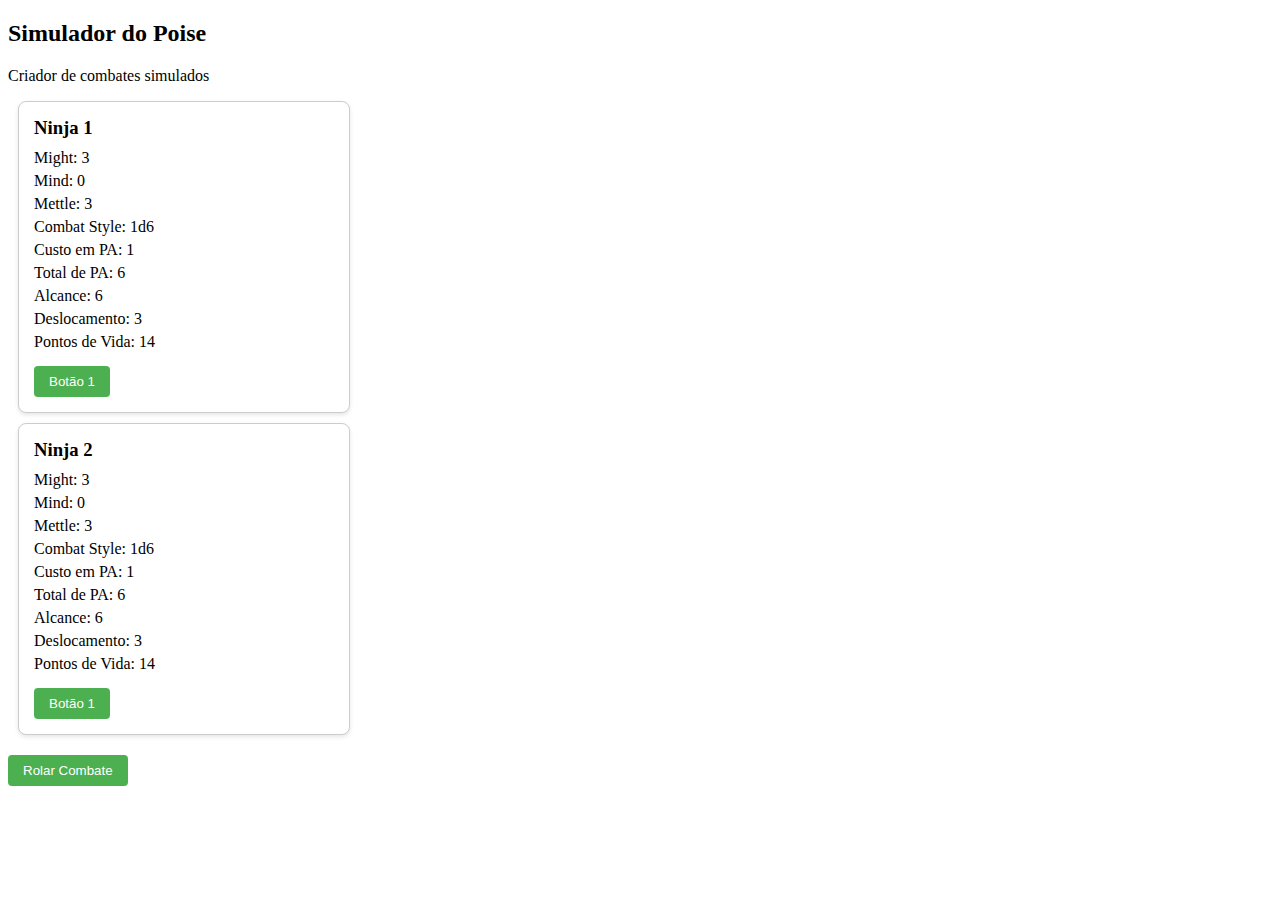
==== index.html @ 33568610 "inicio batalha" ====
<!DOCTYPE html>
<html lang="pt-BR">
<head>
    <meta charset="UTF-8">
    <meta name="viewport" content="width=device-width, initial-scale=1.0">
    <script src="script.js"></script>
    <title>PoiseSimulator</title>
    
</head>
<body>
    <!-- <header>
        <h1>Bem-vindo</h1>
    </header> -->

    <main>
        <section>
            <h2>Simulador do Poise</h2>
            <p>Criador de combates simulados</p>
        </section>
    </main>



    <script>

        const Army = [];
        Army[0] = new Personagem("Ninja 1 ", 1, 3, 0, 6, 3);
        Army[1] = new Personagem("Ninja 2 ", 1, 3, 0, 6, 3);

        // let a = 0;
        // for (let i = 0; i <= 3; i++){
        //     for(let j = (3-i); j <= 3; j++){
        //         Army.push(new Personagem(`Joe${a}`, 1, i, j, 8, 3));
        //         a++;
        //     }
        // }
      

        for (let i = 0; i < Army.length; i++){
            document.body.innerHTML += `
                <div style="
                    border: 1px solid #ccc;
                    border-radius: 8px;
                    padding: 15px;
                    margin: 10px;
                    width: 300px;
                    box-shadow: 0 2px 4px rgba(0,0,0,0.1);
                    background-color: #fff;
                ">
                    <h3 style="margin: 0 0 10px 0">${Army[i].nome}</h3>
                    <p style="margin: 5px 0">Might: ${Army[i].might}</p>
                    <p style="margin: 5px 0">Mind: ${Army[i].mind}</p>
                    <p style="margin: 5px 0">Mettle: ${Army[i].mettle}</p>
                    <p style="margin: 5px 0">Combat Style: 1d${Army[i].dadoArma}</p>
                    <p style="margin: 5px 0">Custo em PA: ${Army[i].costPA}</p>
                    <p style="margin: 5px 0">Total de PA: ${Army[i].totalPA}</p>
                    <p style="margin: 5px 0">Alcance: ${Army[i].reach}</p>
                    <p style="margin: 5px 0">Deslocamento: ${Army[i].desloc}</p>
                    <p style="margin: 5px 0">Pontos de Vida: ${Army[i].hitPoints}</p>

                    <button onclick="" style="
                        padding: 8px 15px;
                        background-color: #4CAF50;
                        color: white;
                        border: none;
                        border-radius: 4px;
                        cursor: pointer;
                        margin-top: 10px;
                    ">
                        Botão 1
                    </button>
                    
                </div>
            `;

         
            //console.log(Army[i]);
        }


    </script>
    <button onclick="combate(Army[0],Army[1], 45)" style="
    padding: 8px 15px;
    background-color: #4CAF50;
    color: white;
    border: none;
    border-radius: 4px;
    cursor: pointer;
    margin-top: 10px;
    ">Rolar Combate</button>

</body>
</html>
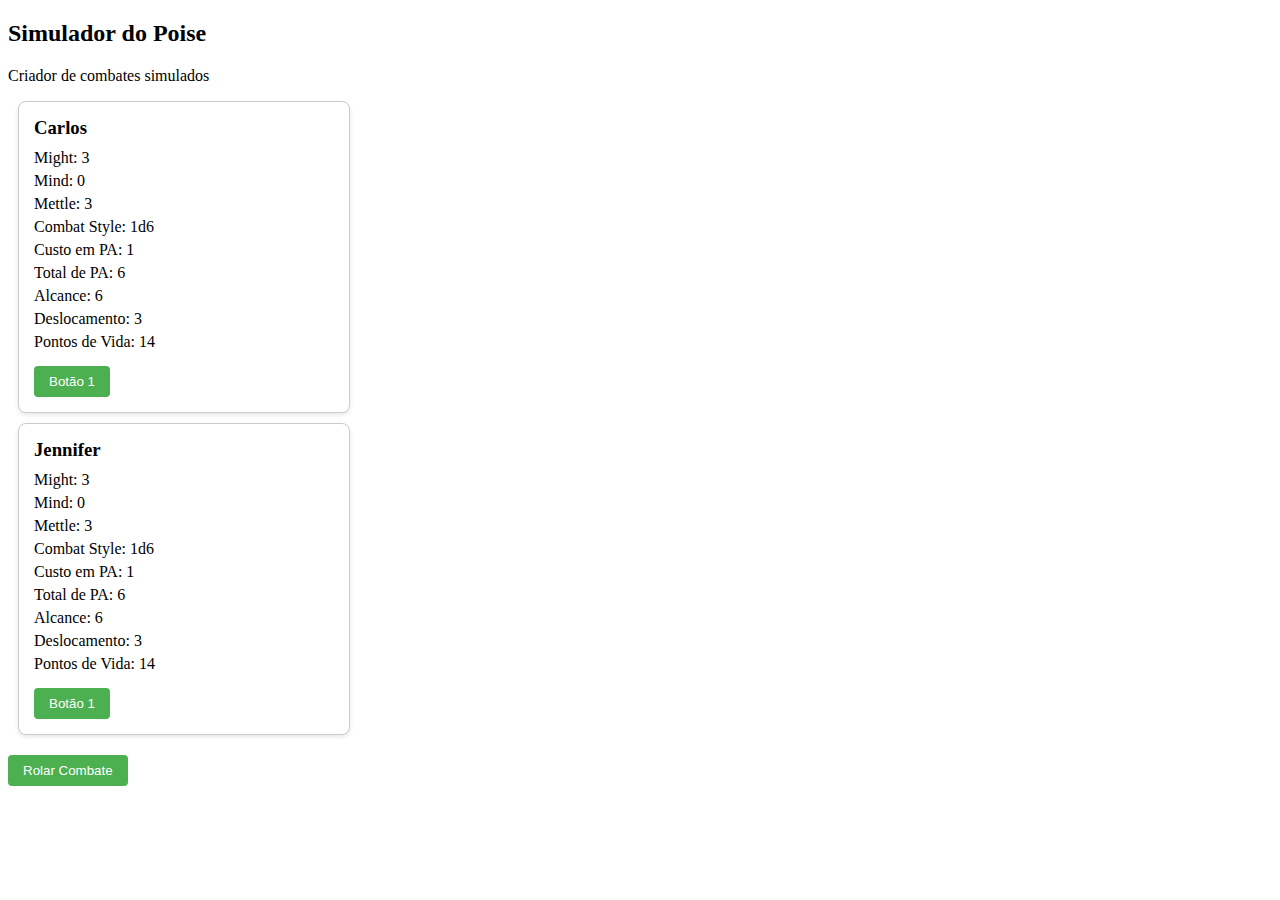
==== commit 0d4d74c8: "iniciativa correta e inicio de porrada" ====
--- a/index.html
+++ b/index.html
@@ -24,8 +24,8 @@
     <script>
 
         const Army = [];
-        Army[0] = new Personagem("Ninja 1 ", 1, 3, 0, 6, 3);
-        Army[1] = new Personagem("Ninja 2 ", 1, 3, 0, 6, 3);
+        Army[0] = new Personagem("Carlos", 1, 3, 0, 6, 3);
+        Army[1] = new Personagem("Jennifer", 1, 3, 0, 6, 3);
 
         // let a = 0;
         // for (let i = 0; i <= 3; i++){
@@ -79,7 +79,7 @@
 
 
     </script>
-    <button onclick="combate(Army[0],Army[1], 45)" style="
+    <button onclick="combate(Army[0],Army[1], rolarDados(50))" style="
     padding: 8px 15px;
     background-color: #4CAF50;
     color: white;
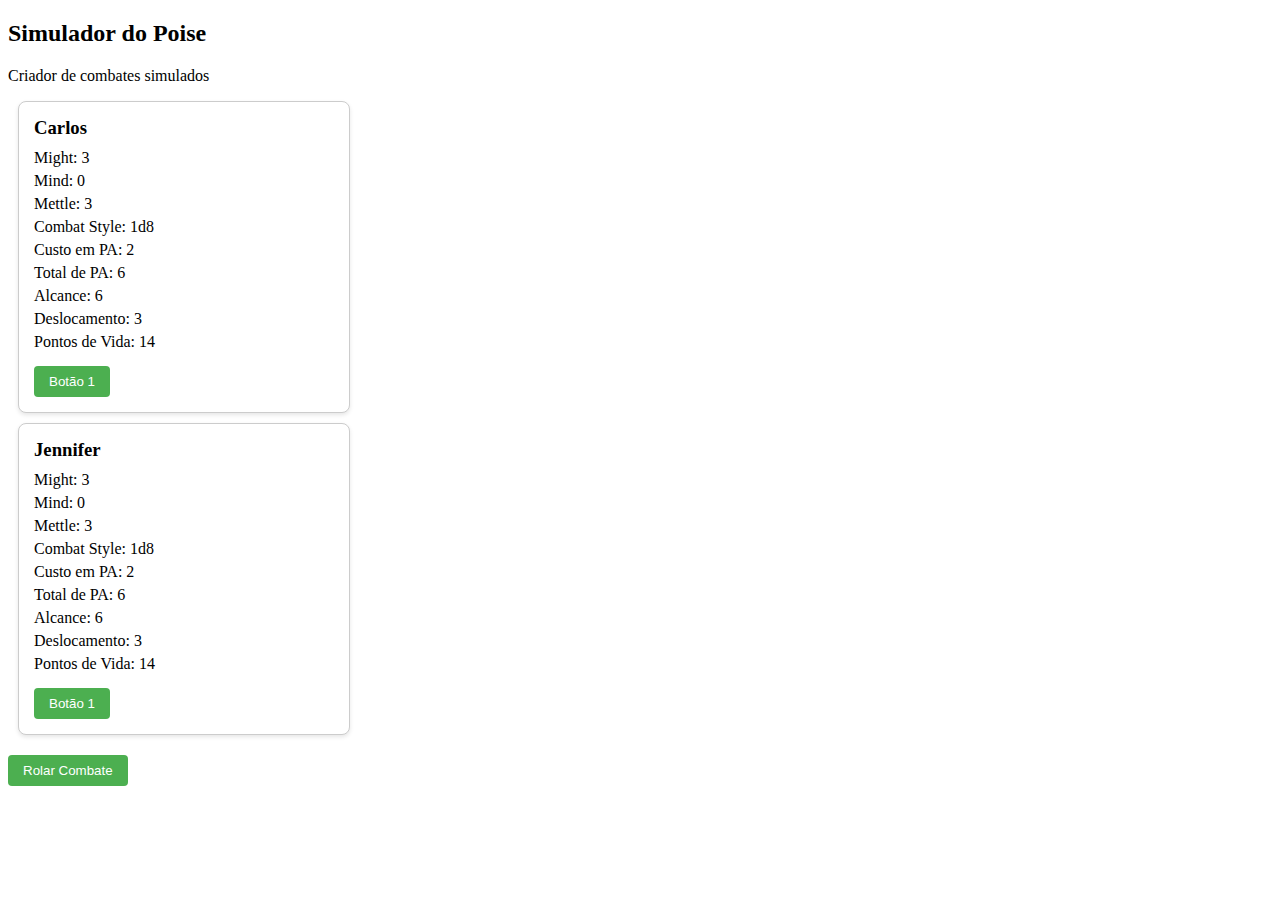
==== commit 111d84ce: "a" ====
--- a/index.html
+++ b/index.html
@@ -24,8 +24,8 @@
     <script>
 
         const Army = [];
-        Army[0] = new Personagem("Carlos", 1, 3, 0, 6, 3);
-        Army[1] = new Personagem("Jennifer", 1, 3, 0, 6, 3);
+        Army[0] = new Personagem("Carlos", 1, 3, 0, 8, 3);
+        Army[1] = new Personagem("Jennifer", 1, 3, 0, 8, 3);
 
         // let a = 0;
         // for (let i = 0; i <= 3; i++){
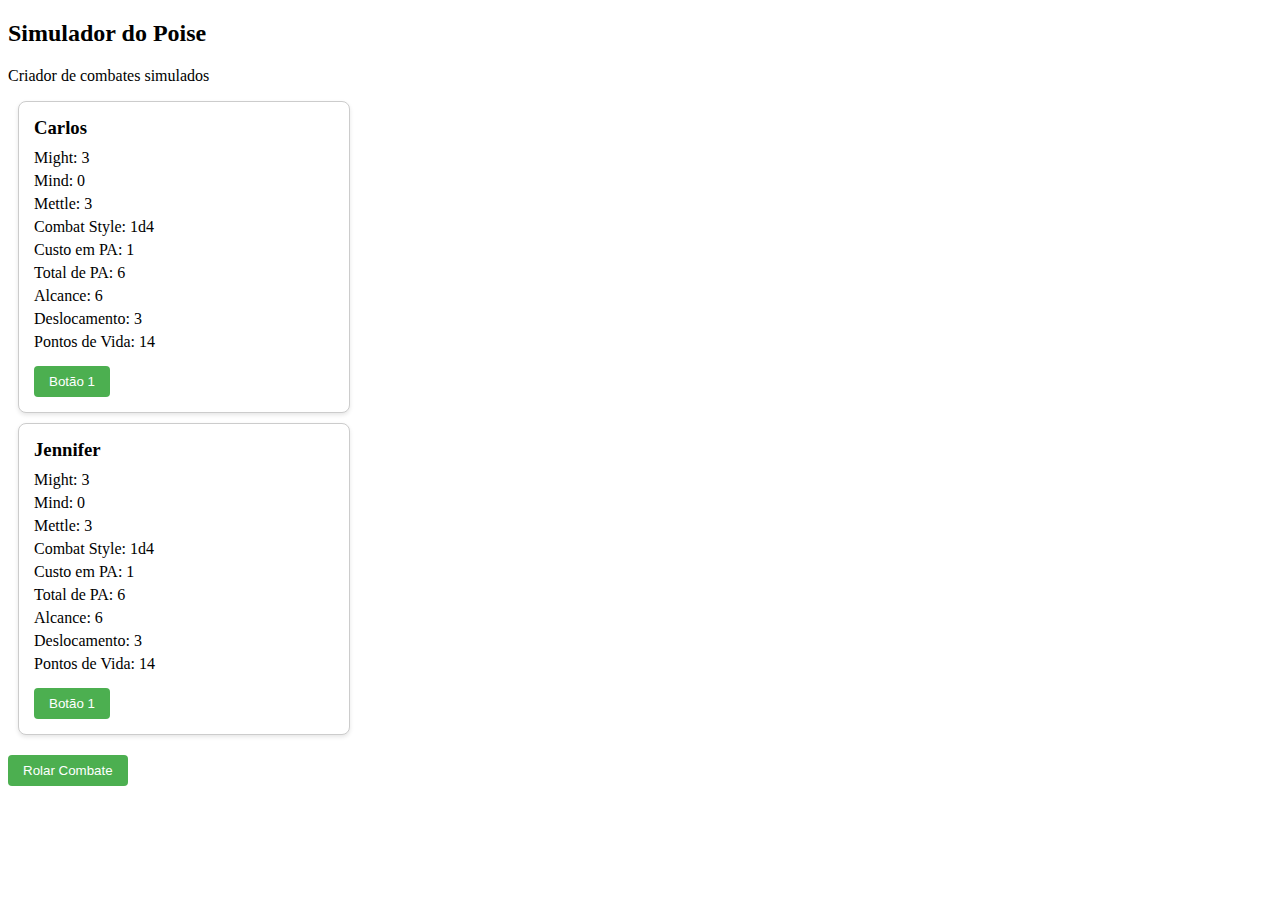
==== commit 984ec5e6: "correçoes" ====
--- a/index.html
+++ b/index.html
@@ -24,8 +24,8 @@
     <script>
 
         const Army = [];
-        Army[0] = new Personagem("Carlos", 1, 3, 0, 8, 3);
-        Army[1] = new Personagem("Jennifer", 1, 3, 0, 8, 3);
+        Army[0] = new Personagem("Carlos", 1, 3, 0, 4, 3);
+        Army[1] = new Personagem("Jennifer", 1, 3, 0, 4, 3);
 
         // let a = 0;
         // for (let i = 0; i <= 3; i++){
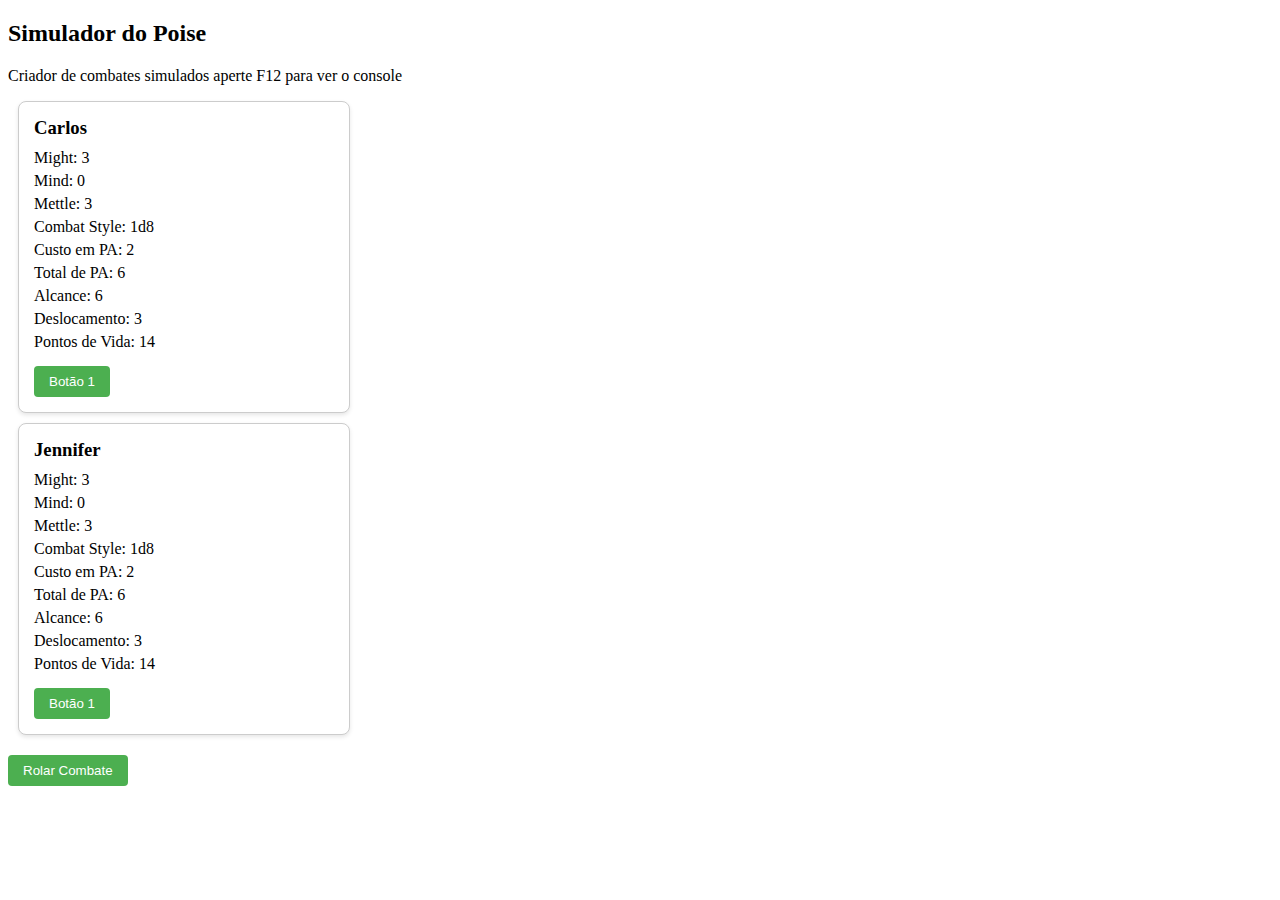
==== commit ccaff438: "ultimate" ====
--- a/index.html
+++ b/index.html
@@ -15,7 +15,7 @@
     <main>
         <section>
             <h2>Simulador do Poise</h2>
-            <p>Criador de combates simulados</p>
+            <p>Criador de combates simulados aperte F12 para ver o console</p>
         </section>
     </main>
 
@@ -24,8 +24,8 @@
     <script>
 
         const Army = [];
-        Army[0] = new Personagem("Carlos", 1, 3, 0, 4, 3);
-        Army[1] = new Personagem("Jennifer", 1, 3, 0, 4, 3);
+        Army[0] = new Personagem("Carlos", 1, 3, 0,8, 3);
+        Army[1] = new Personagem("Jennifer", 1, 3, 0, 8, 3);
 
         // let a = 0;
         // for (let i = 0; i <= 3; i++){
@@ -34,7 +34,8 @@
         //         a++;
         //     }
         // }
-      
+        
+       
 
         for (let i = 0; i < Army.length; i++){
             document.body.innerHTML += `
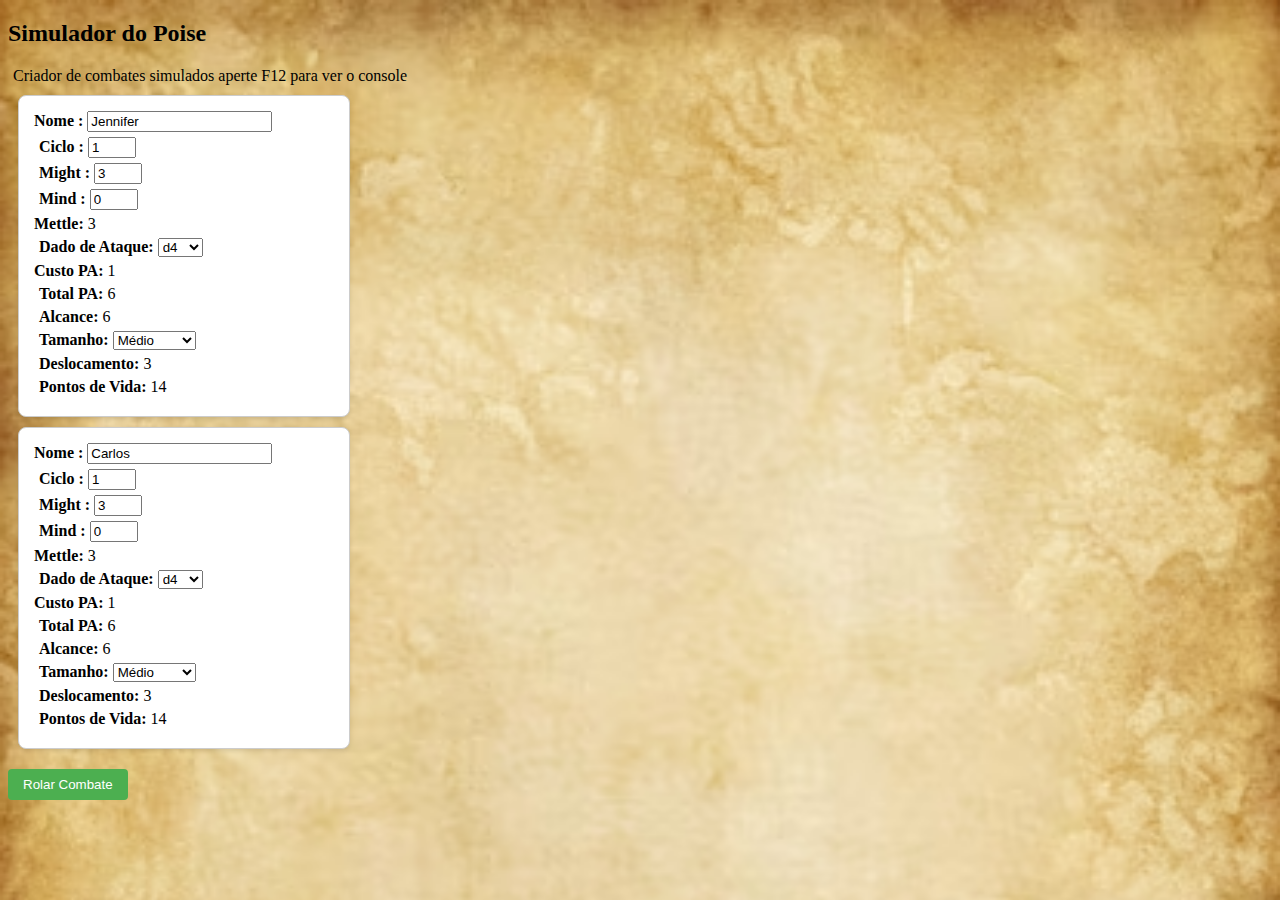
==== commit 32e6c60a: "acho que ficou top" ====
--- a/index.html
+++ b/index.html
@@ -4,83 +4,145 @@
     <meta charset="UTF-8">
     <meta name="viewport" content="width=device-width, initial-scale=1.0">
     <script src="script.js"></script>
+    <link rel="stylesheet" href="styles.css">
     <title>PoiseSimulator</title>
     
 </head>
 <body>
-    <!-- <header>
-        <h1>Bem-vindo</h1>
-    </header> -->
-
     <main>
         <section>
             <h2>Simulador do Poise</h2>
             <p>Criador de combates simulados aperte F12 para ver o console</p>
         </section>
     </main>
-
-
+    <!-- <script>
+        document.addEventListener('DOMContentLoaded', function() {
+            document.getElementById('might').addEventListener('change', atualizarMettle);
+            document.getElementById('mind').addEventListener('change', atualizarMettle);
+            document.getElementById('ciclo').addEventListener('change', atualizarMettle);
+            
+            document.getElementById('dadoArma').addEventListener('change', function() {
+                const dadoSelecionado = parseInt(this.value);
+                const custoPA = dadoSelecionado < 7 ? 1 : 2;
+                document.getElementById('custoPA').nextElementSibling.textContent = custoPA;
+            });
+            function atualizarMettle() {
+                const might = parseInt(document.getElementById('might').value) || 0;
+                const mind = parseInt(document.getElementById('mind').value) || 0;
+                const ciclo = parseInt(document.getElementById('ciclo').value) || 0;
+                
+                const mettle = (6 - (might + mind)>3? 3: 6 - (might + mind));
+                document.getElementById('mettle').nextElementSibling.textContent = mettle;
+                document.getElementById('totalPA').nextElementSibling.textContent = 3+mettle;
+                document.getElementById('Alcance').nextElementSibling.textContent = might+mettle;
+                document.getElementById('pVida').nextElementSibling.textContent = 10+mettle+ciclo;
+            }
+            document.getElementById('tamanho').addEventListener('change', function() {
+                const tam = parseInt(this.value);
+                
+                document.getElementById('desloc').nextElementSibling.textContent = tam;
+            });
+        });
+    </script> -->
 
     <script>
+        document.addEventListener('DOMContentLoaded', function() {
+            document.getElementById('might1').addEventListener('change', () => atualizarMettle(1));
+            document.getElementById('mind1').addEventListener('change', () => atualizarMettle(1));
+            document.getElementById('ciclo1').addEventListener('change', () => atualizarMettle(1));
+            document.getElementById('might2').addEventListener('change', () => atualizarMettle(2));
+            document.getElementById('mind2').addEventListener('change', () => atualizarMettle(2));
+            document.getElementById('ciclo2').addEventListener('change', () => atualizarMettle(2));
+            
+            document.getElementById('dadoArma1').addEventListener('change', function() {
+                const dadoSelecionado = parseInt(this.value);
+                const custoPA = dadoSelecionado < 7 ? 1 : 2;
+                document.getElementById('custoPA1').nextElementSibling.textContent = custoPA;
+            });
 
-        const Army = [];
-        Army[0] = new Personagem("Carlos", 1, 3, 0,8, 3);
-        Army[1] = new Personagem("Jennifer", 1, 3, 0, 8, 3);
+            document.getElementById('dadoArma2').addEventListener('change', function() {
+                const dadoSelecionado = parseInt(this.value);
+                const custoPA = dadoSelecionado < 7 ? 1 : 2;
+                document.getElementById('custoPA2').nextElementSibling.textContent = custoPA;
+            });
 
-        // let a = 0;
-        // for (let i = 0; i <= 3; i++){
-        //     for(let j = (3-i); j <= 3; j++){
-        //         Army.push(new Personagem(`Joe${a}`, 1, i, j, 8, 3));
-        //         a++;
-        //     }
-        // }
-        
-       
+            function atualizarMettle(index) {
+                const might = parseInt(document.getElementById('might'+index).value) || 0;
+                const mind = parseInt(document.getElementById('mind'+index).value) || 0;
+                const ciclo = parseInt(document.getElementById('ciclo'+index).value) || 0;
+                
+                const mettle = (6 - (might + mind)>3? 3: 6 - (might + mind));
+                document.getElementById('mettle'+index).nextElementSibling.textContent = mettle;
+                document.getElementById('totalPA'+index).nextElementSibling.textContent = 3+mettle;
+                document.getElementById('Alcance'+index).nextElementSibling.textContent = might+mettle;
+                document.getElementById('pVida'+index).nextElementSibling.textContent = 10+mettle+ciclo;
+            }
 
-        for (let i = 0; i < Army.length; i++){
-            document.body.innerHTML += `
-                <div style="
-                    border: 1px solid #ccc;
-                    border-radius: 8px;
-                    padding: 15px;
-                    margin: 10px;
-                    width: 300px;
-                    box-shadow: 0 2px 4px rgba(0,0,0,0.1);
-                    background-color: #fff;
-                ">
-                    <h3 style="margin: 0 0 10px 0">${Army[i].nome}</h3>
-                    <p style="margin: 5px 0">Might: ${Army[i].might}</p>
-                    <p style="margin: 5px 0">Mind: ${Army[i].mind}</p>
-                    <p style="margin: 5px 0">Mettle: ${Army[i].mettle}</p>
-                    <p style="margin: 5px 0">Combat Style: 1d${Army[i].dadoArma}</p>
-                    <p style="margin: 5px 0">Custo em PA: ${Army[i].costPA}</p>
-                    <p style="margin: 5px 0">Total de PA: ${Army[i].totalPA}</p>
-                    <p style="margin: 5px 0">Alcance: ${Army[i].reach}</p>
-                    <p style="margin: 5px 0">Deslocamento: ${Army[i].desloc}</p>
-                    <p style="margin: 5px 0">Pontos de Vida: ${Army[i].hitPoints}</p>
+            document.getElementById('tamanho1').addEventListener('change', function() {
+                const tam = parseInt(this.value);
+                document.getElementById('desloc1').nextElementSibling.textContent = tam;
+            });
 
-                    <button onclick="" style="
-                        padding: 8px 15px;
-                        background-color: #4CAF50;
-                        color: white;
-                        border: none;
-                        border-radius: 4px;
-                        cursor: pointer;
-                        margin-top: 10px;
-                    ">
-                        Botão 1
-                    </button>
-                    
-                </div>
-            `;
+            document.getElementById('tamanho2').addEventListener('change', function() {
+                const tam = parseInt(this.value);
+                document.getElementById('desloc2').nextElementSibling.textContent = tam;
+            });
+        });
+    </script>
+    <div class="card">
+        <label for="nome1">Nome  :</label> <input type="text" id="nome1" name="nome1" value="Jennifer">
+        <p><label for="ciclo1">Ciclo :</label> <input type="number" id="ciclo1" name="ciclo1" min="0" max="3" value="1"></p>
+        <p><label for="might1">Might :</label> <input type="number" id="might1" name="might1" min="0" max="3" value="3"></p>
+        <p><label for="mind1">Mind  :</label> <input type="number" id="mind1" name="mind1" min="0" max="3" value="0"></p>
+        <label id="mettle1">Mettle:</label> <span>3</span>
+        <p><label for="dadoArma1">Dado de Ataque:</label>
+        <select id="dadoArma1" name="dadoArma1">
+            <option value="4">d4</option>
+            <option value="6">d6</option>
+            <option value="8">d8</option>
+            <option value="10">d10</option>
+            <option value="12">d12</option>
+        </select></p>
+        <label id="custoPA1">Custo PA: </label> <span>1</span>
+        <p><label id="totalPA1">Total PA:</label> <span>6</span></p>
+        <p><label id="Alcance1">Alcance:</label> <span>6</span></p>
+        <p><label for="tamanho1">Tamanho:</label>
+        <select id="tamanho1" name="tamanho1">
+            <option value="3">Médio</option>
+            <option value="2">Pequeno</option>
+            <option value="1">Minúsculo</option>
+        </select></p>
+        <p><label id="desloc1">Deslocamento:</label> <span>3</span></p>
+        <p><label id="pVida1">Pontos de Vida:</label> <span>14</span></p>
+    </div>
+    <div class="card">
+        <label for="nome2">Nome  :</label> <input type="text" id="nome2" name="nome2" value="Carlos">
+        <p><label for="ciclo2">Ciclo :</label> <input type="number" id="ciclo2" name="ciclo2" min="0" max="3" value="1"></p>
+        <p><label for="might2">Might :</label> <input type="number" id="might2" name="might2" min="0" max="3" value="3"></p>
+        <p><label for="mind2">Mind  :</label> <input type="number" id="mind2" name="mind2" min="0" max="3" value="0"></p>
+        <label id="mettle2">Mettle:</label> <span>3</span>
+        <p><label for="dadoArma2">Dado de Ataque:</label>
+        <select id="dadoArma2" name="dadoArma2">
+            <option value="4">d4</option>
+            <option value="6">d6</option>
+            <option value="8">d8</option>
+            <option value="10">d10</option>
+            <option value="12">d12</option>
+        </select></p>
+        <label id="custoPA2">Custo PA: </label> <span>1</span>
+        <p><label id="totalPA2">Total PA:</label> <span>6</span></p>
+        <p><label id="Alcance2">Alcance:</label> <span>6</span></p>
+        <p><label for="tamanho2">Tamanho:</label>
+        <select id="tamanho2" name="tamanho2">
+            <option value="3">Médio</option>
+            <option value="2">Pequeno</option>
+            <option value="1">Minúsculo</option>
+        </select></p>
+        <p><label id="desloc2">Deslocamento:</label> <span>3</span></p>
+        <p><label id="pVida2">Pontos de Vida:</label> <span>14</span></p>
+    </div>
 
-         
-            //console.log(Army[i]);
-        }
-
-
-    </script>
-    <button onclick="combate(Army[0],Army[1], rolarDados(50))" style="
+    <button id="rolaComb" style="
     padding: 8px 15px;
     background-color: #4CAF50;
     color: white;
@@ -89,6 +151,39 @@
     cursor: pointer;
     margin-top: 10px;
     ">Rolar Combate</button>
+    <script>
+
+        const Army = [];
+        // Army[0] = new Personagem("Carlos", 1, 3, 0,8, 3);
+        // Army[1] = new Personagem("Jennifer", 1, 3, 0, 8, 3);
+        
+        document.getElementById('rolaComb').addEventListener('click', function() {
+        // Personagem 1
+        let nome1 = document.getElementById('nome1').value;
+        let ciclo1 = parseInt(document.getElementById('ciclo1').value);
+        let might1 = parseInt(document.getElementById('might1').value);
+        let mind1 = parseInt(document.getElementById('mind1').value);
+        let dadoArma1 = parseInt(document.getElementById('dadoArma1').value);
+        let tamanho1 = parseInt(document.getElementById('tamanho1').value);
+        
+        // Personagem 2
+        let nome2 = document.getElementById('nome2').value;
+        let ciclo2 = parseInt(document.getElementById('ciclo2').value);
+        let might2 = parseInt(document.getElementById('might2').value);
+        let mind2 = parseInt(document.getElementById('mind2').value);
+        let dadoArma2 = parseInt(document.getElementById('dadoArma2').value);
+        let tamanho2 = parseInt(document.getElementById('tamanho2').value);
+
+        // Atualiza o array Army com os novos valores
+        Army[0] = new Personagem(nome1, ciclo1, might1, mind1, dadoArma1, tamanho1);
+        Army[1] = new Personagem(nome2, ciclo2, might2, mind2, dadoArma2, tamanho2);
+        combate(Army[0],Army[1], rolarDados(50));
+    });
+    </script>
+
+<script>
+
+</script>
 
 </body>
 </html>
--- a/styles.css
+++ b/styles.css
@@ -0,0 +1,67 @@
+    div.card {
+        border: 1px solid #ccc;
+        border-radius: 8px;
+        padding: 15px;
+        margin: 10px;
+        width: 300px;
+        box-shadow: 0 2px 4px rgba(0,0,0,0.1);
+        background-color: #fff;
+    }
+
+    p{
+        padding: 0px;
+        margin: 5px;
+    }
+    body {
+        background-color: #f4e4bc;
+        background-image: url('a2.png');
+        background-size: cover;
+    }
+    .container {
+        max-width: 200px;
+        margin: 10px auto;
+        padding: 10px;
+        border: 8px solid black;
+        border-radius: 20px;
+
+    }
+
+    .atributo {
+        margin: 20px 0;
+        display: flex;
+        align-items: center;
+
+    }
+
+    
+    label {
+        width: 40px;
+        font-weight: bold;
+    }
+
+    .esferas {
+        display: flex;
+        gap: 10px;
+
+    }
+
+    .esfera {
+        width: 20px;
+        height: 20px;
+        border: 2px solid #333;
+        border-radius: 50%;
+        cursor: pointer;
+        display: inline-block;
+
+    }
+
+    .preenchida {
+        background-color: #333 !important;
+        
+    }
+    
+    #pontos {
+        text-align: center;
+        font-weight: bold;
+        margin-top: 20px;
+    }
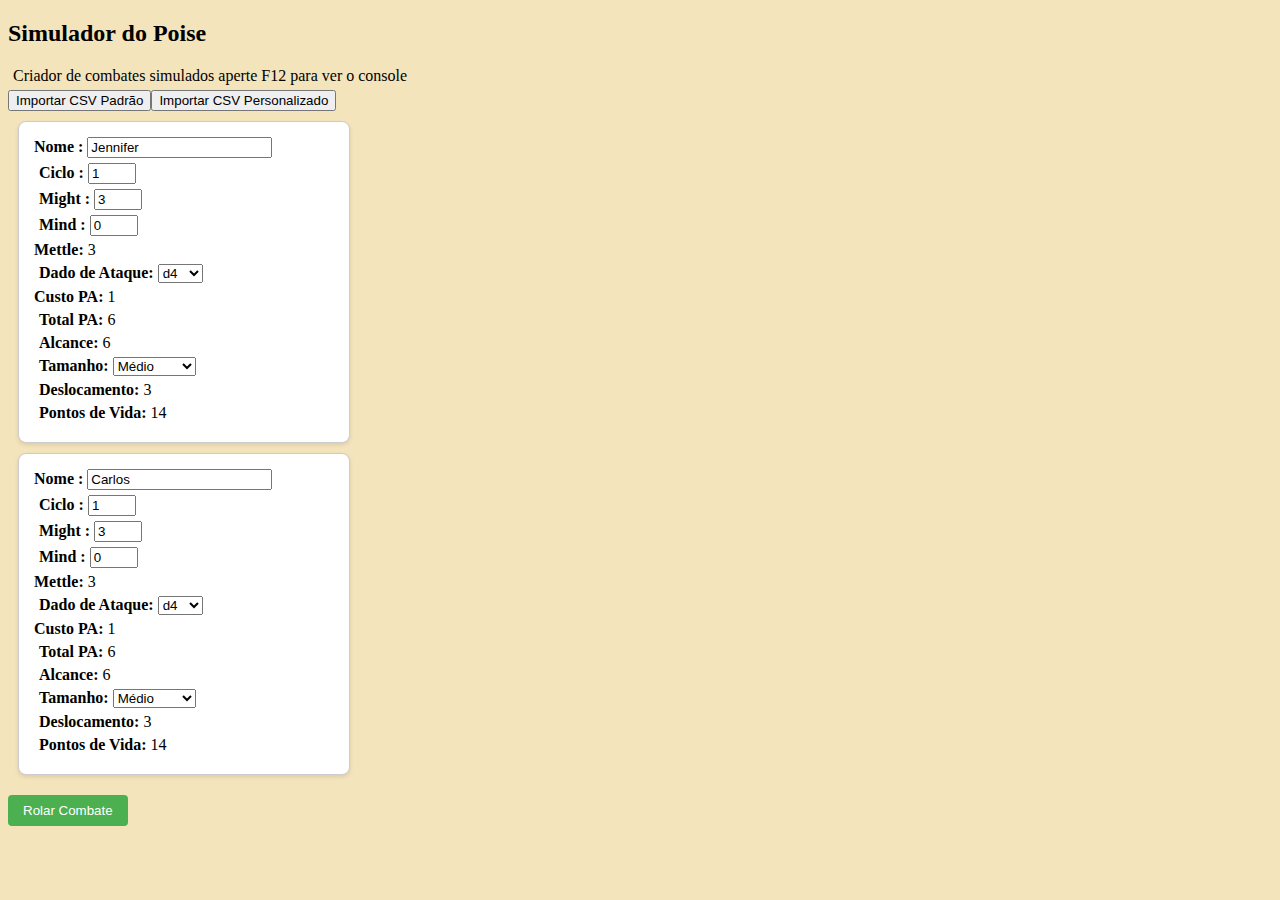
==== commit 8178d34f: "a1" ====
--- a/index.html
+++ b/index.html
@@ -15,35 +15,6 @@
             <p>Criador de combates simulados aperte F12 para ver o console</p>
         </section>
     </main>
-    <!-- <script>
-        document.addEventListener('DOMContentLoaded', function() {
-            document.getElementById('might').addEventListener('change', atualizarMettle);
-            document.getElementById('mind').addEventListener('change', atualizarMettle);
-            document.getElementById('ciclo').addEventListener('change', atualizarMettle);
-            
-            document.getElementById('dadoArma').addEventListener('change', function() {
-                const dadoSelecionado = parseInt(this.value);
-                const custoPA = dadoSelecionado < 7 ? 1 : 2;
-                document.getElementById('custoPA').nextElementSibling.textContent = custoPA;
-            });
-            function atualizarMettle() {
-                const might = parseInt(document.getElementById('might').value) || 0;
-                const mind = parseInt(document.getElementById('mind').value) || 0;
-                const ciclo = parseInt(document.getElementById('ciclo').value) || 0;
-                
-                const mettle = (6 - (might + mind)>3? 3: 6 - (might + mind));
-                document.getElementById('mettle').nextElementSibling.textContent = mettle;
-                document.getElementById('totalPA').nextElementSibling.textContent = 3+mettle;
-                document.getElementById('Alcance').nextElementSibling.textContent = might+mettle;
-                document.getElementById('pVida').nextElementSibling.textContent = 10+mettle+ciclo;
-            }
-            document.getElementById('tamanho').addEventListener('change', function() {
-                const tam = parseInt(this.value);
-                
-                document.getElementById('desloc').nextElementSibling.textContent = tam;
-            });
-        });
-    </script> -->
 
     <script>
         document.addEventListener('DOMContentLoaded', function() {
@@ -88,7 +59,72 @@
                 document.getElementById('desloc2').nextElementSibling.textContent = tam;
             });
         });
+        // Função para ler arquivo CSV padrão
+        async function lerCSVPadrao() {
+            try {
+                const resposta = await fetch('Cálculo de Danos Possíveis - Menus.csv');
+                const dados = await resposta.text();
+                processarDadosCSV(dados);
+            } catch (erro) {
+                console.error('Erro ao ler arquivo CSV padrão:', erro);
+            }
+        }
+
+        // Função para permitir upload de CSV personalizado
+        function configurarUploadCSV() {
+            const inputArquivo = document.createElement('input');
+            inputArquivo.type = 'file';
+            inputArquivo.accept = '.csv';
+            inputArquivo.style.display = 'none';
+            
+            inputArquivo.addEventListener('change', (evento) => {
+                const arquivo = evento.target.files[0];
+                if (arquivo) {
+                    const leitor = new FileReader();
+                    leitor.onload = (e) => {
+                        const conteudo = e.target.result;
+                        processarDadosCSV(conteudo);
+                    };
+                    leitor.readAsText(arquivo);
+                }
+            });
+
+            document.body.appendChild(inputArquivo);
+            return inputArquivo;
+        }
+
+        // Função para processar os dados do CSV
+        function processarDadosCSV(conteudoCSV) {
+            const linhas = conteudoCSV.split('\n');
+            const dados = [];
+            
+            for (let i = 1; i < linhas.length; i++) { // Começa do 1 para pular o cabeçalho
+                if (linhas[i].trim() !== '') {
+                    const valores = linhas[i].split(',');
+                    dados.push(valores);
+                }
+            }
+            
+            console.log('Dados importados:', dados);
+            return dados;
+        }
+
+        // Configurar botões para importação
+        const inputArquivo = configurarUploadCSV();
+        
+        const btnImportarPadrao = document.createElement('button');
+        btnImportarPadrao.textContent = 'Importar CSV Padrão';
+        btnImportarPadrao.onclick = lerCSVPadrao;
+        
+        const btnImportarPersonalizado = document.createElement('button');
+        btnImportarPersonalizado.textContent = 'Importar CSV Personalizado';
+        btnImportarPersonalizado.onclick = () => inputArquivo.click();
+
+        // Adicionar botões à página
+        document.querySelector('section').appendChild(btnImportarPadrao);
+        document.querySelector('section').appendChild(btnImportarPersonalizado);
     </script>
+
     <div class="card">
         <label for="nome1">Nome  :</label> <input type="text" id="nome1" name="nome1" value="Jennifer">
         <p><label for="ciclo1">Ciclo :</label> <input type="number" id="ciclo1" name="ciclo1" min="0" max="3" value="1"></p>
@@ -151,6 +187,7 @@
     cursor: pointer;
     margin-top: 10px;
     ">Rolar Combate</button>
+
     <script>
 
         const Army = [];
@@ -181,9 +218,5 @@
     });
     </script>
 
-<script>
-
-</script>
-
 </body>
 </html>
--- a/styles.css
+++ b/styles.css
@@ -14,7 +14,7 @@
     }
     body {
         background-color: #f4e4bc;
-        background-image: url('a2.png');
+        /* background-image: url('a2.png'); */
         background-size: cover;
     }
     .container {
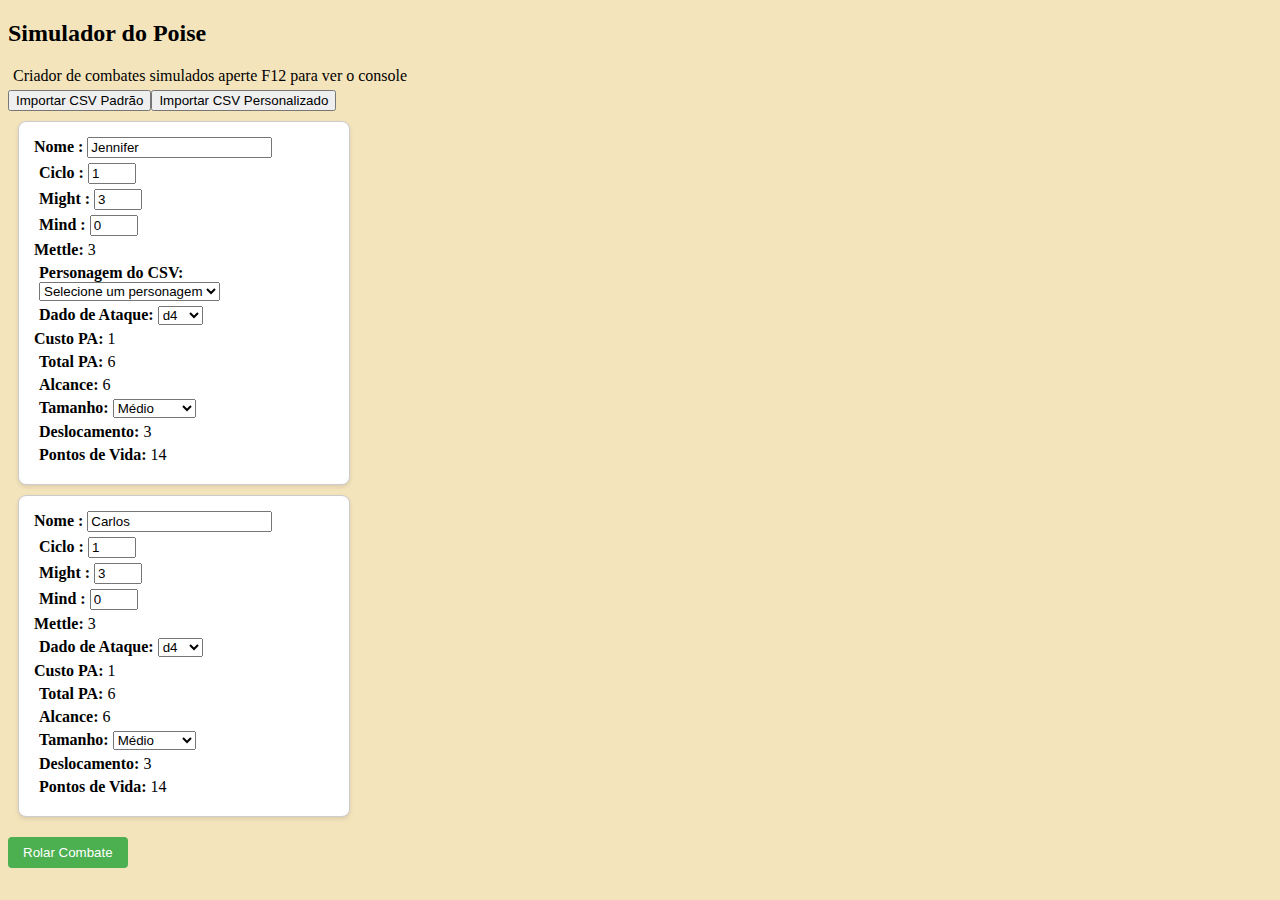
==== commit 5f21093e: "as" ====
--- a/index.html
+++ b/index.html
@@ -131,6 +131,34 @@
         <p><label for="might1">Might :</label> <input type="number" id="might1" name="might1" min="0" max="3" value="3"></p>
         <p><label for="mind1">Mind  :</label> <input type="number" id="mind1" name="mind1" min="0" max="3" value="0"></p>
         <label id="mettle1">Mettle:</label> <span>3</span>
+
+       
+        <p><label for="personagemCSV1">Personagem do CSV:</label>
+        <select id="personagemCSV1" name="personagemCSV1">
+            <option value="">Selecione um personagem</option>
+        </select></p>
+        <script>
+            // Atualiza o dropdown com os dados do CSV
+            function atualizarDropdownPersonagens(dados) {
+                const dropdown = document.getElementById('personagemCSV1');
+                dropdown.innerHTML = '<option value="">Selecione um personagem</option>';
+                
+                dados.forEach((linha, index) => {
+                    const option = document.createElement('option');
+                    option.value = index;
+                    option.textContent = linha[0]; // Assume que o nome está na primeira coluna
+                    dropdown.appendChild(option);
+                });
+            }
+
+            // Modifica a função processarDadosCSV para atualizar o dropdown
+            const processarDadosCSVOriginal = processarDadosCSV;
+            processarDadosCSV = function(conteudoCSV) {
+                const dados = processarDadosCSVOriginal(conteudoCSV);
+                atualizarDropdownPersonagens(dados);
+                return dados;
+            }
+        </script>
         <p><label for="dadoArma1">Dado de Ataque:</label>
         <select id="dadoArma1" name="dadoArma1">
             <option value="4">d4</option>
